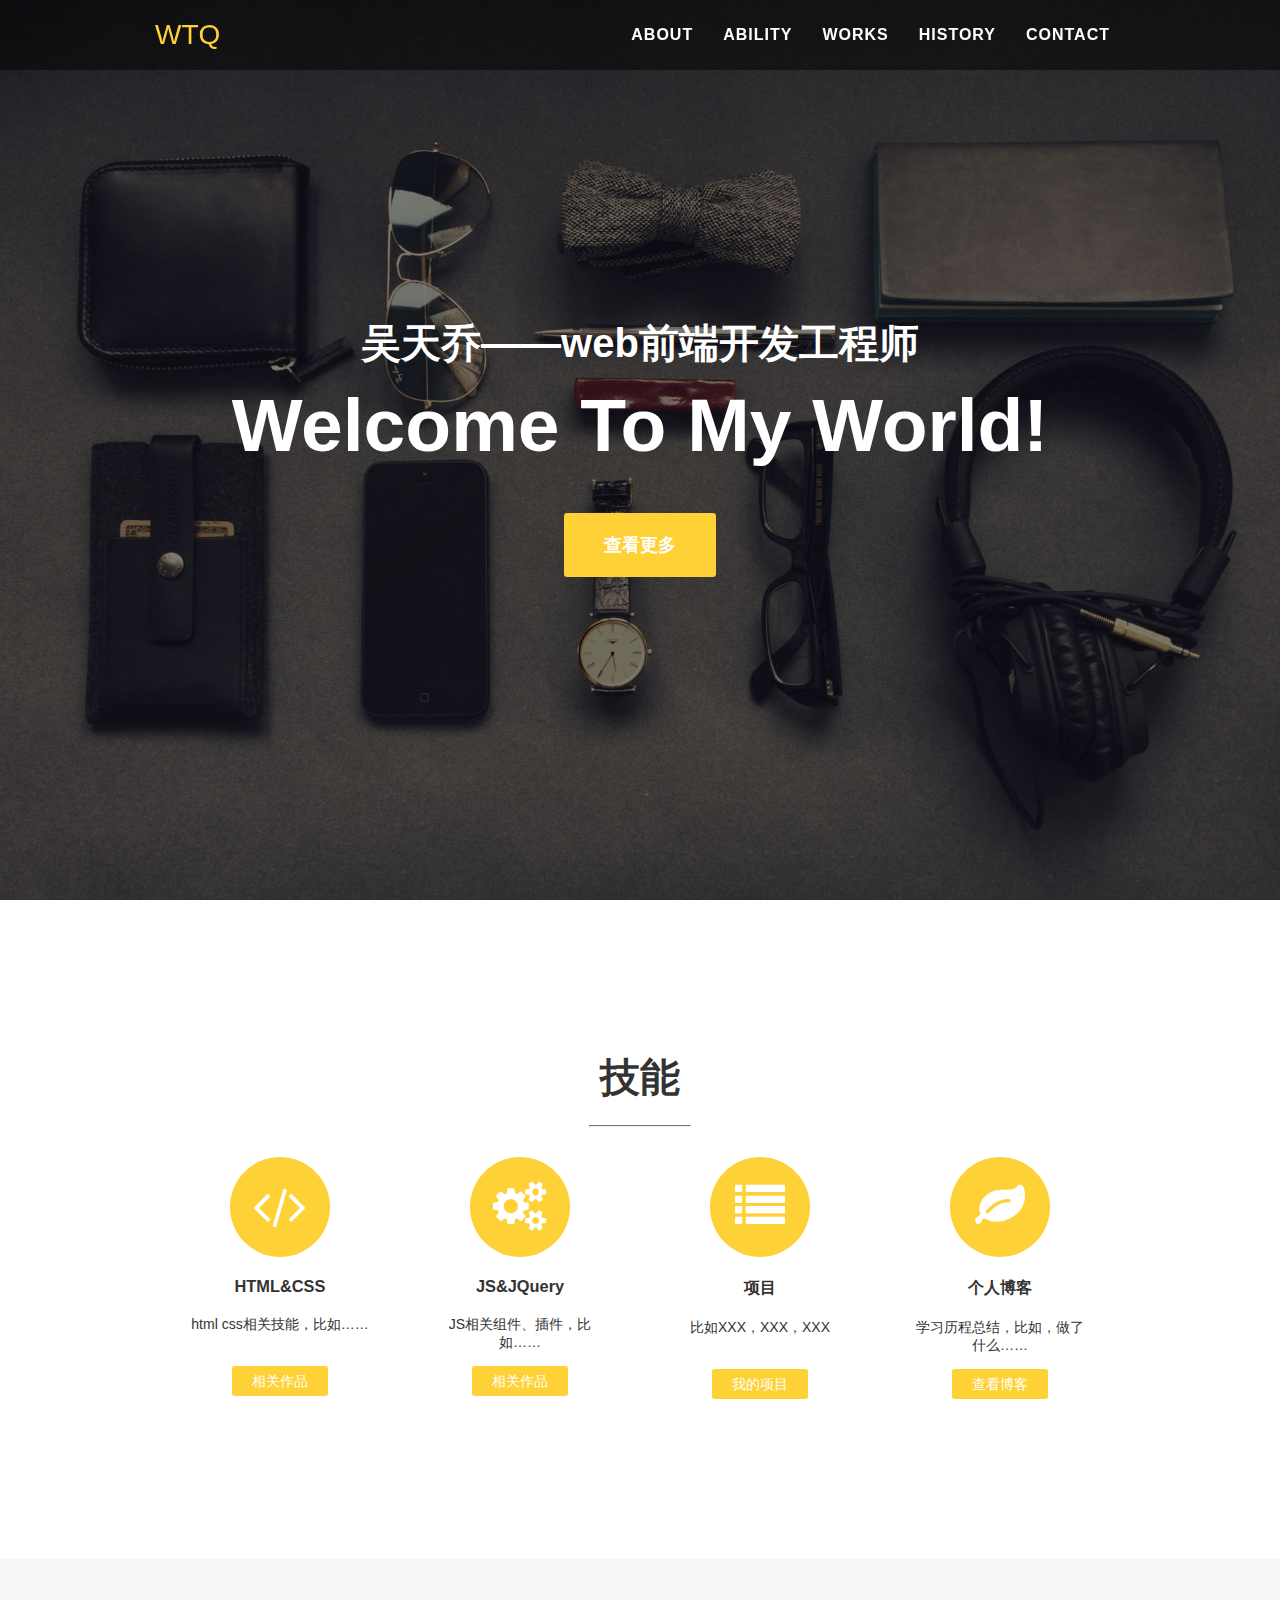
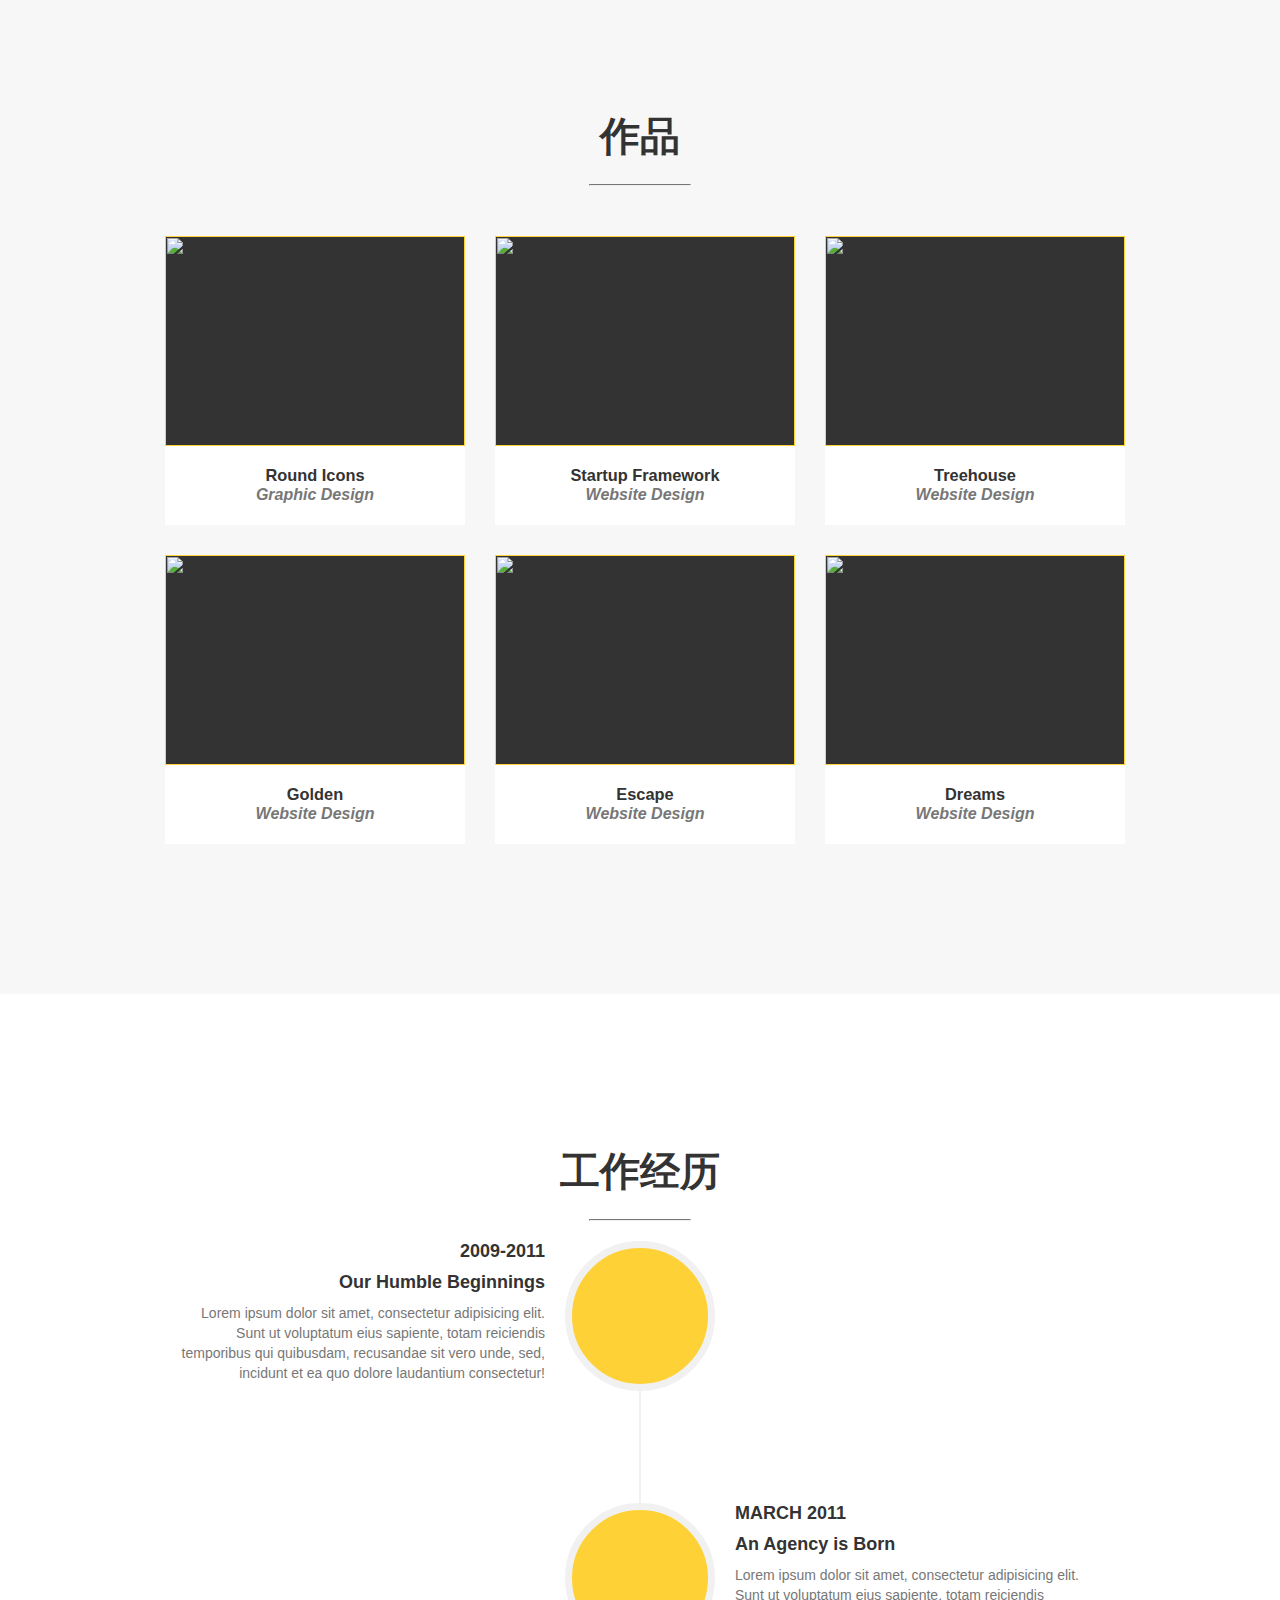
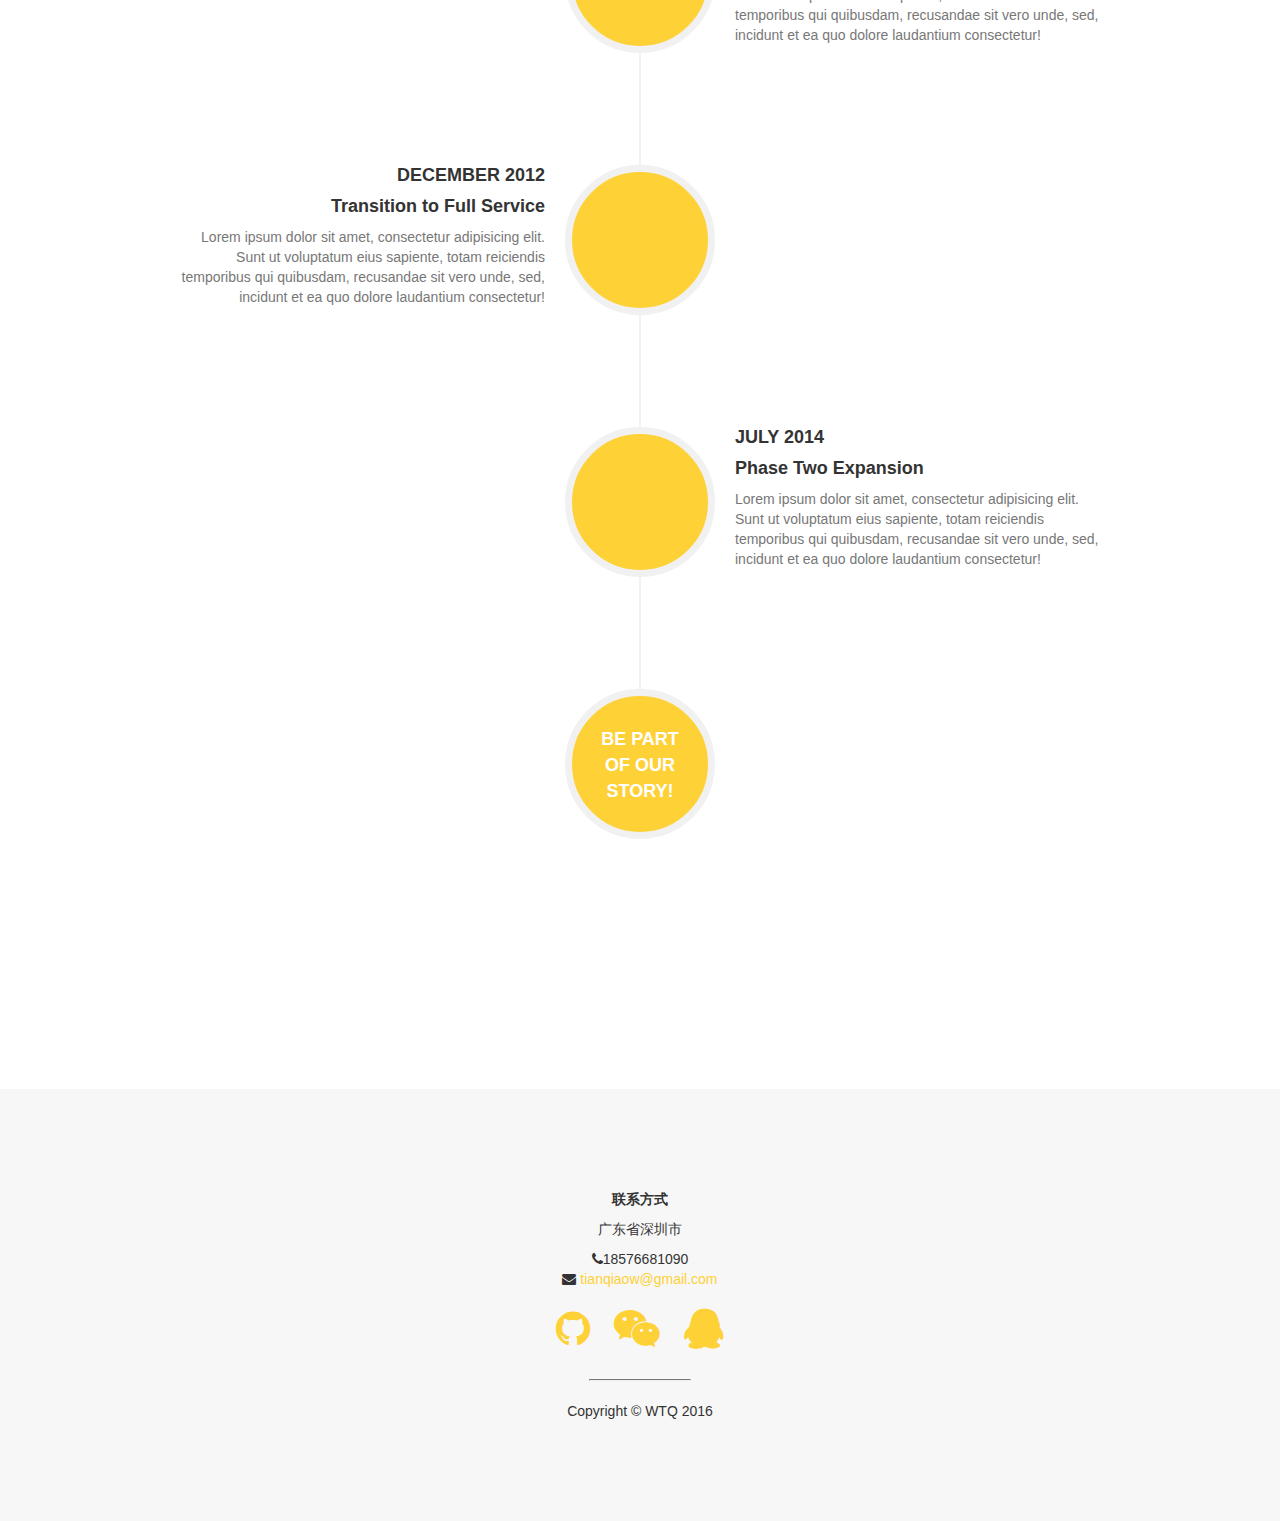
==== resume.html @ 68e5bd8f "add resume" ====
<!DOCTYPE html>
<html>
<head>
<meta charset="utf-8">
<meta http-equiv="X-UA-Compatible" content="IE=edge,chrome=1">
<title>resume</title>
<link rel="stylesheet" href="css/main.css">
<link rel="stylesheet" href="css/font-awesome-4.6.3/css/font-awesome.min.css">
</head>
<body>
		<div id="header">
			<div class="header-top">
				<div class="layout clearfix">
					<a class="header-logo" href="#">WTQ</a>
					<ul class="header-nav">
						<li>
							<a href="">ABOUT</a>
						</li>
						<li>
							<a href="">ABILITY</a>
						</li>
						<li>
							<a href="">WORKS</a>
						</li>
						<li>
							<a href="">HISTORY</a>
						</li>
						<li>
							<a href="">CONTACT</a>
						</li>
					</ul>
				</div>
			</div>
			<div class="header-main table">
				<div class="layout vertical-center">
					<h1 class="header-lead-in">吴天乔——web前端开发工程师</h1>
					<h2 class="header-heading">Welcome To My World!</h2>
					<a class="btn btn-xl" href="#">查看更多</a>
				</div>
			</div>
		</div>
		<div id="content">
			<!-- 技能 -->
			<div class="ability">
				<div class="layout ">
					<h2 class="content-heading">技能</h2>
					<hr>
					<ul class="ability-wrap clearfix">
						<li class="ability-item">
							<a class="icon" href="#">
								<span class="fa fa-code"></span>
							</a>
							<h3 class="title">HTML&CSS</h3>
							<p class="ability-desp">html css相关技能，比如……</p>
							<a class="btn btn-l" href="">相关作品</a>
						</li>
						<li class="ability-item">
							<a class="icon" href="#">
								<span class="fa fa-cogs"></span>
							</a>
							<h3 class="title">JS&JQuery</h3>
							<p class="ability-desp">JS相关组件、插件，比如……</p>
							<a class="btn btn-l" href="">相关作品</a>
						</li>
						<li class="ability-item">
							<a class="icon" href="#">
								<span class="fa fa-list"></span>
							</a>
							<h3 class="title">项目</h3>
							<p class="ability-desp">比如XXX，XXX，XXX</p>
							<a class="btn btn-l" href="">我的项目</a>
						</li>
						<li class="ability-item">
							<a class="icon" href="#">
								<span class="fa fa-leaf"></span>
							</a>
							<h3 class="title">个人博客</h3>
							<p class="ability-desp">学习历程总结，比如，做了什么……</p>
							<a class="btn btn-l" href="">查看博客</a>
						</li>

					</ul>
				</div>
			</div>
			<!-- 作品 -->
			<div class="works">
				<div class="layout">
					<h2 class="content-heading">作品</h2>
					<hr>
					<ul class="works-wrap clearfix">
						<li>
							<a class="works-link" href="">
								<div class="works-hover">
									<span class="fa fa-plus"></span>
								</div>
								<img src="images/roundicons.png" alt="">
							</a>
							<div class="works-caption">
								<h3>Round Icons</h3>
								<h3 class="text-muted">Graphic Design</h3>
							</div>
						</li>
						<li>
							<a class="works-link" href="">
								<div class="works-hover">
									<span class="fa fa-plus"></span>
								</div>
								<img src="images/startup-framework.png" alt="">
							</a>
							<div class="works-caption">
								<h3>Startup Framework</h3>
								<h3 class="text-muted" >Website Design</h3 >
							</div>
						</li>
						<li>
							<a class="works-link" href="">
								<div class="works-hover">
									<span class="fa fa-plus"></span>
								</div>
								<img src="images/treehouse.png" alt="">
							</a>
							<div class="works-caption">
								<h3>Treehouse</h3>
								<h3 class="text-muted">Website Design</h3>
							</div>
						</li>
						<li>
							<a class="works-link" href="">
								<div class="works-hover">
									<span class="fa fa-plus"></span>
								</div>
								<img src="images/golden.png" alt="">
							</a>
							<div class="works-caption">
								<h3>Golden</h3>
								<h3 class="text-muted">Website Design</h3>
							</div>
						</li>
						<li>
							<a class="works-link" href="">
								<div class="works-hover">
									<span class="fa fa-plus"></span>
								</div>
								<img src="images/escape.png" alt="">
							</a>
							<div class="works-caption">
								<h3>Escape</h3>
								<h3 class="text-muted">Website Design</h3>
							</div>
						</li>
						<li>
							<a class="works-link" href="">
								<div class="works-hover">
									<span class="fa fa-plus"></span>
								</div>
								<img src="images/dreams.png" alt="">
							</a>
							<div class="works-caption">
								<h3>Dreams</h3>
								<h3 class="text-muted">Website Design</h3>
							</div>
						</li>
					</ul>
				</div>
			</div>
			<!-- 工作经历 -->
			<div class="history">
				<div class="layout">
					<h2 class="content-heading">工作经历</h2>
					<hr>
					<ul class="timeline">
						<li>
							<div class="timeline-image">
								<img src="images/1.jpg" alt="">
							</div>
							<div class="timeline-panel">
								<h3>2009-2011</h3>
								<h3>Our Humble Beginnings</h3>
								<p class="timeline-body">
									Lorem ipsum dolor sit amet, consectetur adipisicing elit. Sunt ut voluptatum eius sapiente, totam reiciendis temporibus qui quibusdam, recusandae sit vero unde, sed, incidunt et ea quo dolore laudantium consectetur!
								</p>
							</div>
						</li>
						<li class="timeline-inverted">
							<div class="timeline-image">
								<img src="images/2.jpg" alt="">
							</div>
							<div class="timeline-panel">
								<h3>MARCH 2011</h3>
								<h3>An Agency is Born</h3>
								<p class="timeline-body">
									Lorem ipsum dolor sit amet, consectetur adipisicing elit. Sunt ut voluptatum eius sapiente, totam reiciendis temporibus qui quibusdam, recusandae sit vero unde, sed, incidunt et ea quo dolore laudantium consectetur!
								</p>
							</div>
						</li>
						<li>
							<div class="timeline-image">
								<img src="images/3.jpg" alt="">
							</div>
							<div class="timeline-panel">
								<h3>DECEMBER 2012</h3>
								<h3>Transition to Full Service</h3>
								<p class="timeline-body">
									Lorem ipsum dolor sit amet, consectetur adipisicing elit. Sunt ut voluptatum eius sapiente, totam reiciendis temporibus qui quibusdam, recusandae sit vero unde, sed, incidunt et ea quo dolore laudantium consectetur!
								</p>
							</div>
						</li>
						<li class="timeline-inverted">
							<div class="timeline-image">
								<img src="images/4.jpg" alt="">
							</div>
							<div class="timeline-panel">
								<h3>JULY 2014</h3>
								<h3>Phase Two Expansion</h3>
								<p class="timeline-body">
									Lorem ipsum dolor sit amet, consectetur adipisicing elit. Sunt ut voluptatum eius sapiente, totam reiciendis temporibus qui quibusdam, recusandae sit vero unde, sed, incidunt et ea quo dolore laudantium consectetur!
								</p>
							</div>
						</li>
						<li>
							<div class="timeline-image">
								<h3>
									BE PART
									<br>
									OF OUR
									<br>
									STORY!
								</h3>
							</div>
						</li>
					</ul>
				</div>
			</div>
		</div>
		<div id="footer">
			<div class="layout">
				<h4>联系方式</h4>
				<p class="address">广东省深圳市</p>
				<ul class="contact-information">
					<li>
						<span class="fa fa-phone"></span>18576681090
					</li>
					<li>
						<span class="fa fa-envelope"></span>
						<a href="">tianqiaow@gmail.com</a>
					</li>
				</ul>
				<ul class="sns">
					<li class="sns-item">
						<a href="">
							<span class="fa fa-github"></span>
						</a>
					</li>
					<li class="sns-item">
						<a href="">
							<span class="fa fa-weixin"></span>
						</a>
					</li>
					<li class="sns-item">
						<a href="">
							<span class="fa fa-qq"></span>
						</a>
					</li>
				</ul>
				<hr>
				<p>Copyright © WTQ 2016</p>
			</div>
		</div>
</body>
</html>
---- css/main.css ----
@charset "UTF-8";
/**
 * @authors WTQ (tianqiaow@gmail.com)
 */
html, body{
	height: 100%;
	font-family: "Roboto Slab","Helvetica Neue",Helvetica,Arial,sans-serif;
	font-size: 14px;
	color: #333;
}

body, div, a, ul, li, h1, h2, h3, h4, p, span, img, form, input, label, textarea{
	margin: 0;
	padding: 0;
}

a{
	text-decoration: none;
}

a, a:hover, a:focus, a:active{
	color:  #fed136;
}

li{
	list-style: none;
}

.layout{
	width: 970px;
	margin: 0 auto;
}

.clearfix:after{
	content: "";
	display: block;
	clear: both;
}

.table{
	display: table;
}

.vertical-center{
	display: table-cell;
	vertical-align: middle;
}

.btn{
	display: inline-block;
	color: #fff;
	text-align: center;
	background:  #fed136;
	border-radius: 3px;
	vertical-align: middle;
}

.btn:hover{
	color: #fff;
	background: #E5B205;
}

.btn-l{
	padding: 0 20px;
	line-height: 30px;
}

.btn-xl{
	padding: 20px 40px;
	font-size: 18px;
	font-weight: bold;
}

.text-muted{
	font-size: 16px;
	line-height: 20px;
	color: #777;
}

h3.text-muted{
	font-style: italic;
}

hr{
	width: 100px;
	margin: 20px auto;
	border-top: 1px solid #777;
}

#header{
	height: 100%;
	color: #fff;
	background: rgba(0,0,0,0.4) url(../images/header-bg.jpg) 0 0 repeat;
	background-size: cover;
}

.header-top{
	position: fixed;
	top: 0;
	left: 0;
	z-index: 1000;
	width: 100%;
	padding: 10px 0;
	background: rgba(0,0,0,0.5);
}

.header-logo{
	float: left;
	font-size: 28px;
	line-height: 50px;
}

.header-nav{
	float: right;
}

.header-nav>li{
	float: left;
}

.header-nav>li>a{
	display: inline-block;
	padding: 0 15px;
	font-size: 16px;
	font-weight: 600;
	line-height: 50px;
	color: #fff;
	letter-spacing: 1px;
}

.header-nav>li>a:hover{
	color: #fed136;
}

.header-main{
	width: 100%;
	height: 100%;
	text-align: center;
}

.header-lead-in{
	margin-bottom: 25px;
	font-size: 40px;
	line-height: 40px;
}

.header-heading{
	margin-bottom: 50px;
	font-size: 75px;
	line-height: 75px;
}

#content .content-heading{
	font-size: 40px;
	margin-bottom: 20px;
}

#content .ability,
#content .works,
#content .history{
	padding: 150px 0;
	text-align: center;
}

.ability-wrap{
	width: 960px;
	margin: auto;
}

.ability-item{
	float: left;
	width: 180px;
	padding: 10px 30px;
}

.ability-wrap .icon{
	display: inline-block;
	width: 100px;
	height: 100px;
	font-size: 50px;
	line-height: 100px;
	color: #fff;
	background-color: #fed136;
	border-radius: 50px;
}

.ability-item>.title{
	margin: 20px 0;
}

.ability-desp{
	height: 40px;
	margin-bottom: 10px;
}

#content .works{
	background: #f7f7f7;
}

#content .works{
	background: #f7f7f7;
}

.works-wrap{
	margin-left: -20px;
}

.works-wrap>li{
	float: left;
	width: 300px;
	margin-top: 30px;
	margin-left: 30px;
}

.works-link{
	position: relative;
	display: block;
	height: 210px;
	background: #333;
}

.works-hover{
	position: absolute;
	top: 0;
	left: 0;
	z-index: 1;
	width: 100%;
	height: 100%;
	font-size: 60px;
	line-height: 210px;
	color: #fff;
	background: rgba(254, 209, 54, 0.9);
	opacity: 0;
	filter: opacity(0);
}

.works-link:hover .works-hover{
	opacity: 1;
	filter: opacity(1);
}

.works-link>img{
	width: 300px;
	height: 210px;
}

.works-caption{
	padding: 20px;
	background: #fff;
}

.works-caption>p{
	font-size: 16px;
	line-height: 20px;
	color: #777;
}

.timeline{
	position: relative;
}

.timeline>li{
	min-height: 150px;
	margin-bottom: 100px;
}

.timeline>li:after{
	content: "";
	display: block;
	clear: both;
}

.timeline:before{
	content: "";
	position: absolute;
	left: 50%;
	display: block;
	width: 2px;
	height: 100%;
	margin-left: -1px;
	background: #f1f1f1;
}

.timeline-image{
	position: absolute;
	left: 50%;
	z-index: 100;
	width: 150px;
	height: 150px;
	margin-left: -75px;
	color: #fff;
	text-align: center;
	border: 7px solid #f1f1f1;
	border-radius: 100px;
	background: #fed136;
	box-sizing: border-box;
}

.timeline-image>img{
	width: 100%;
	border-radius: 50%;
}

.timeline-image>h3{
	margin-top: 30px;
	font-size: 18px;
	line-height: 26px;
}

.timeline-panel{
	float: left;
	width: 370px;
	padding: 0 20px 20px;
	text-align: right;
}

.timeline-inverted .timeline-panel{
	float: right;
	text-align: left;
}

.timeline-panel>h3{
	font-size: 18px;
	margin-bottom: 10px;
}

.timeline-body{
	line-height: 20px;
	color: #777;
}

.team-member{
	margin-left: -20px;
}

.team-member>li{
	float: left;
	width: 300px;
	padding: 0 15px;
}

.team-member-img{
	display: block;
	box-sizing: border-box;
	width: 240px;
	margin: 0 auto;
	border: 7px solid #fff;
	border-radius: 50%;
}

.team-member-name{
	margin-top: 25px;
	font-size: 18px;
}

.team-member .social-buttons{
	margin-top: 10px;
}

#footer{
	padding: 100px 0;
	line-height: 20px;
	text-align: center;
	background: #f7f7f7;
}

#footer .address{
	margin-top: 10px;
}

#footer .contact-information{
	margin: 10px 0;
}

.sns-item{
	display: inline-block;
	margin: 10px;
	font-size: 40px;
}
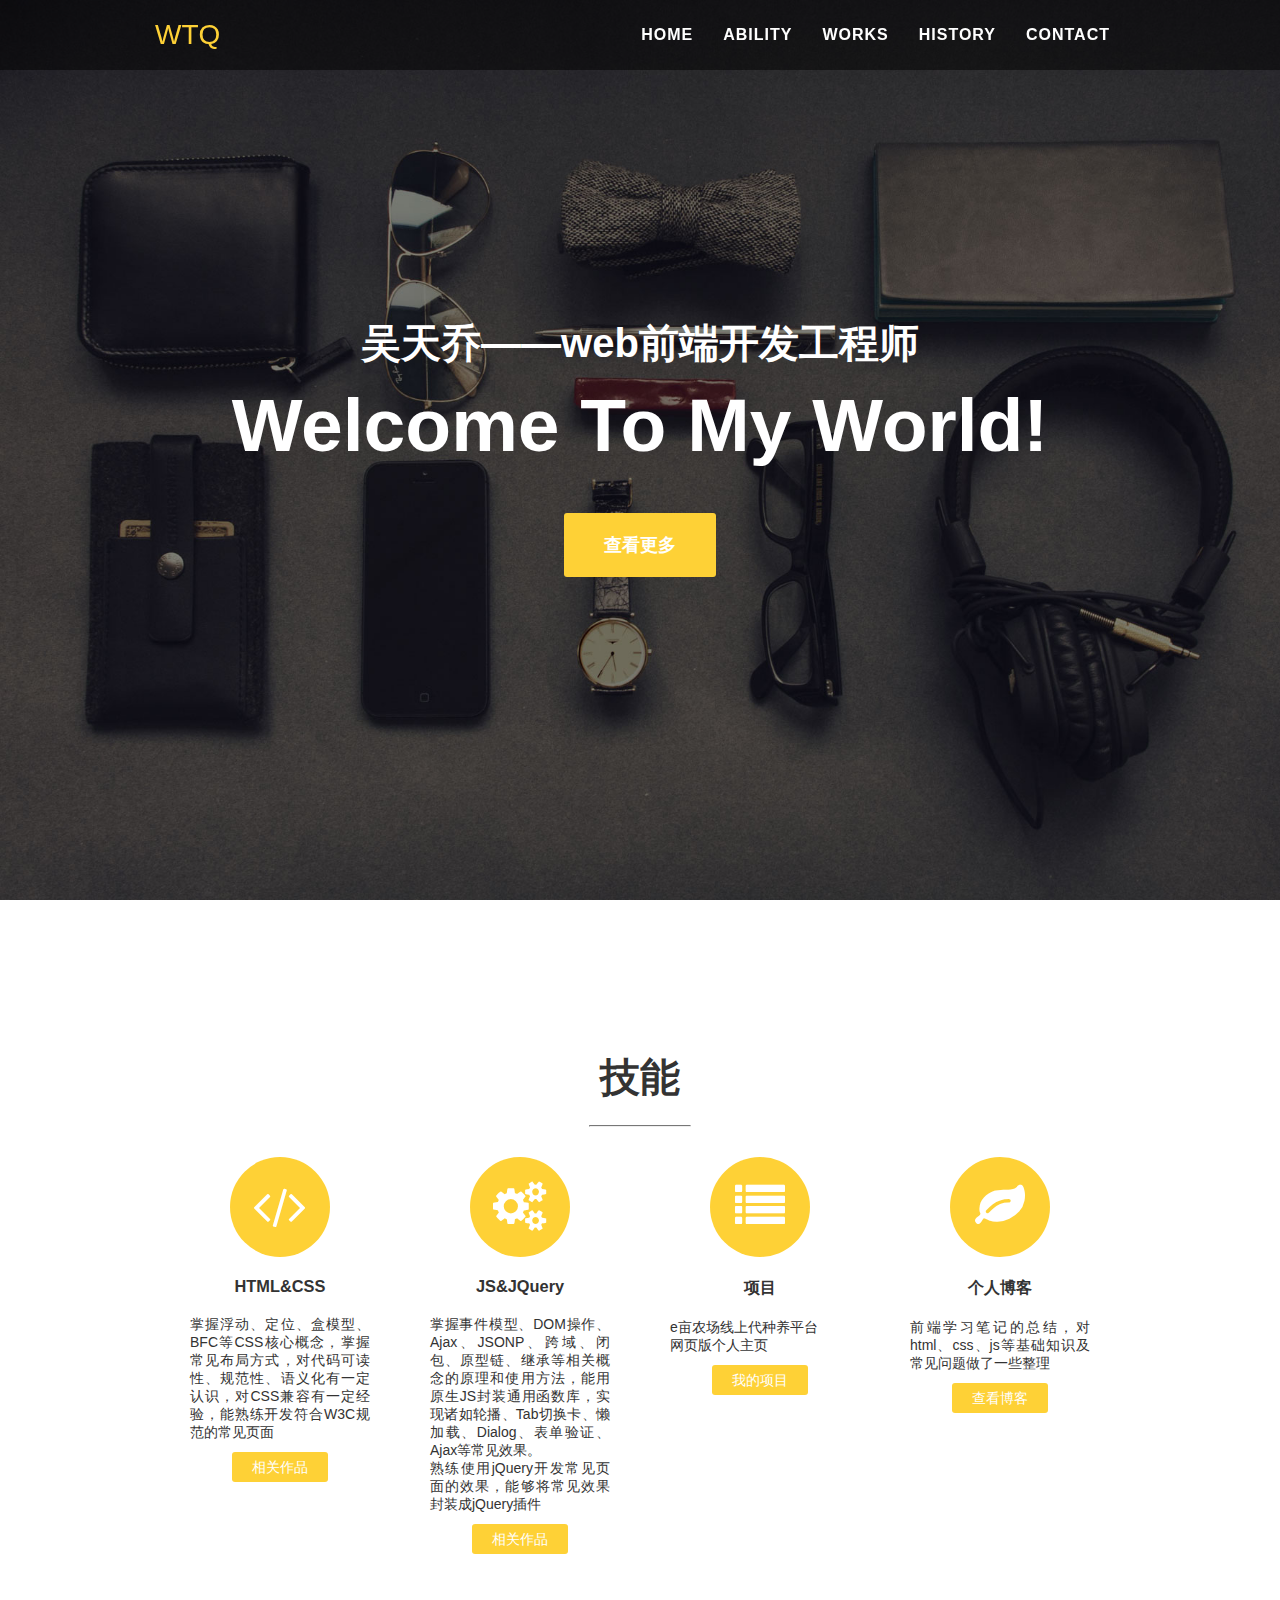
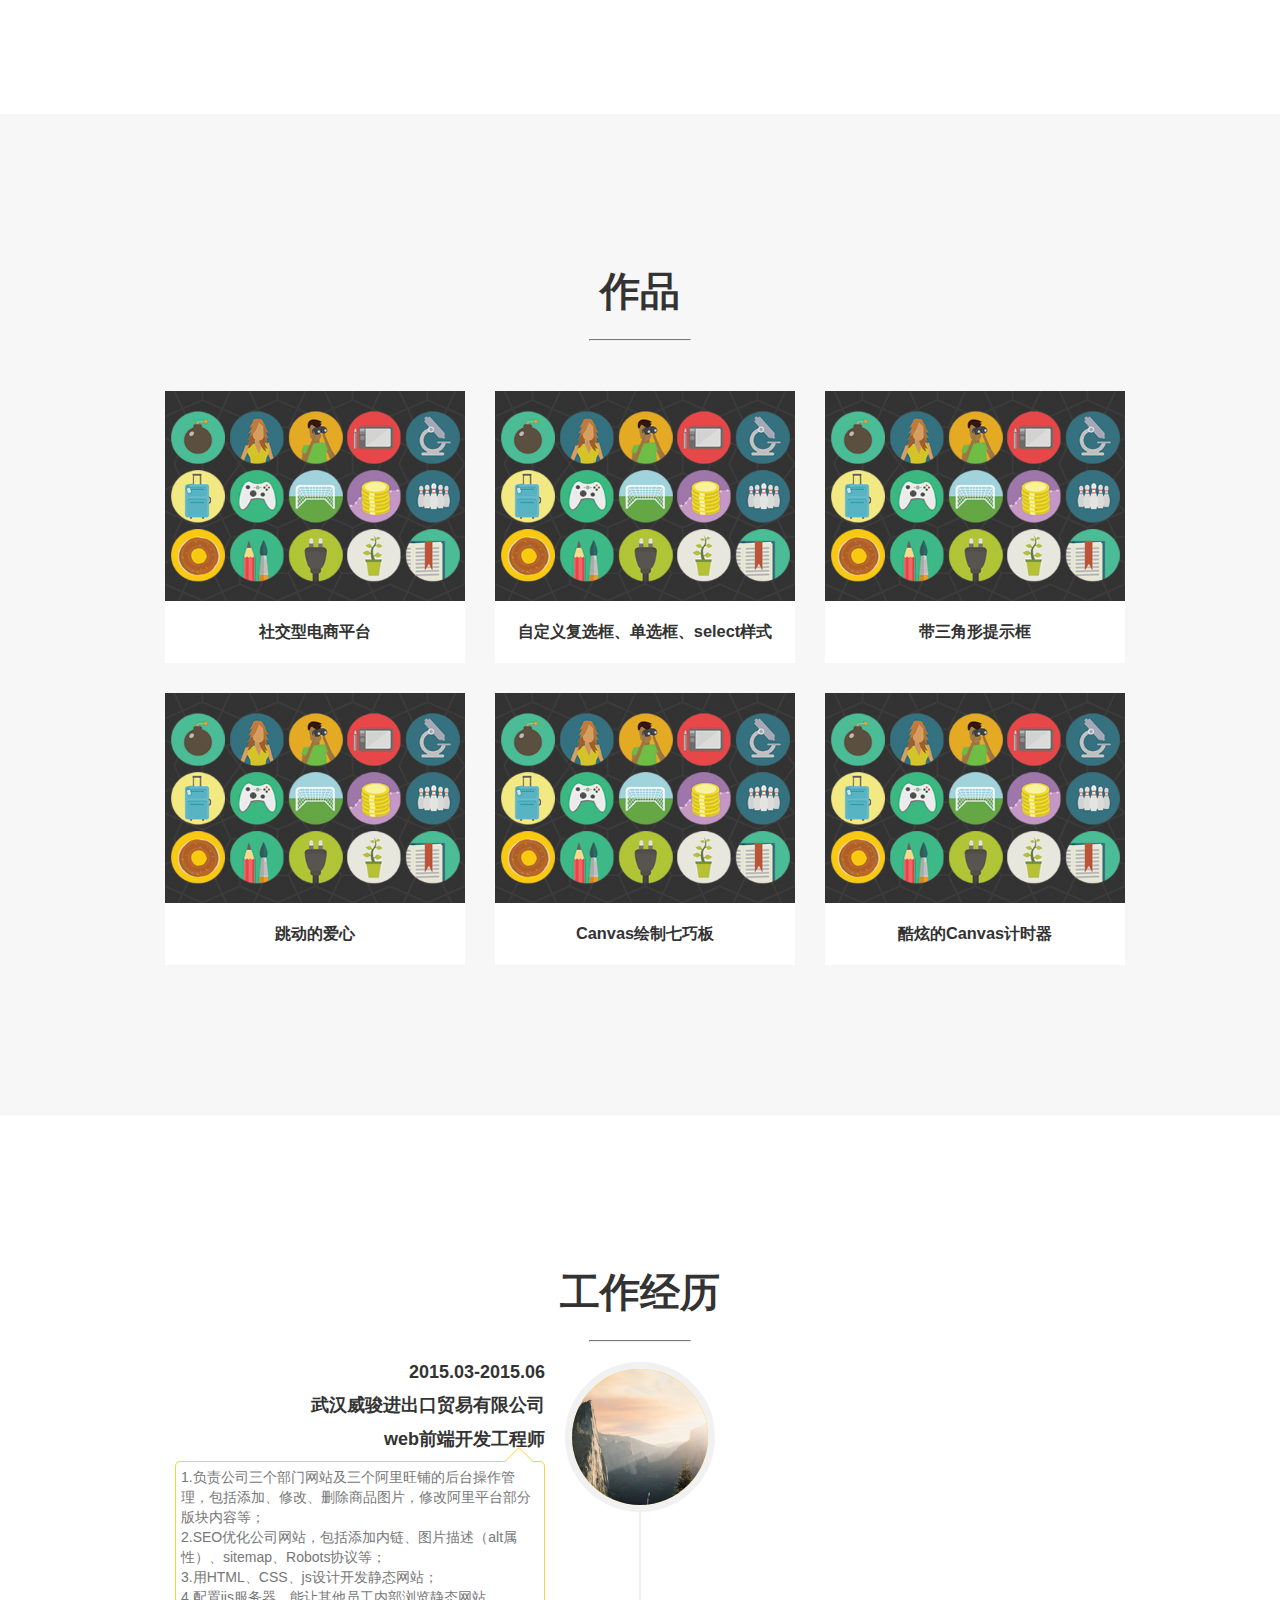
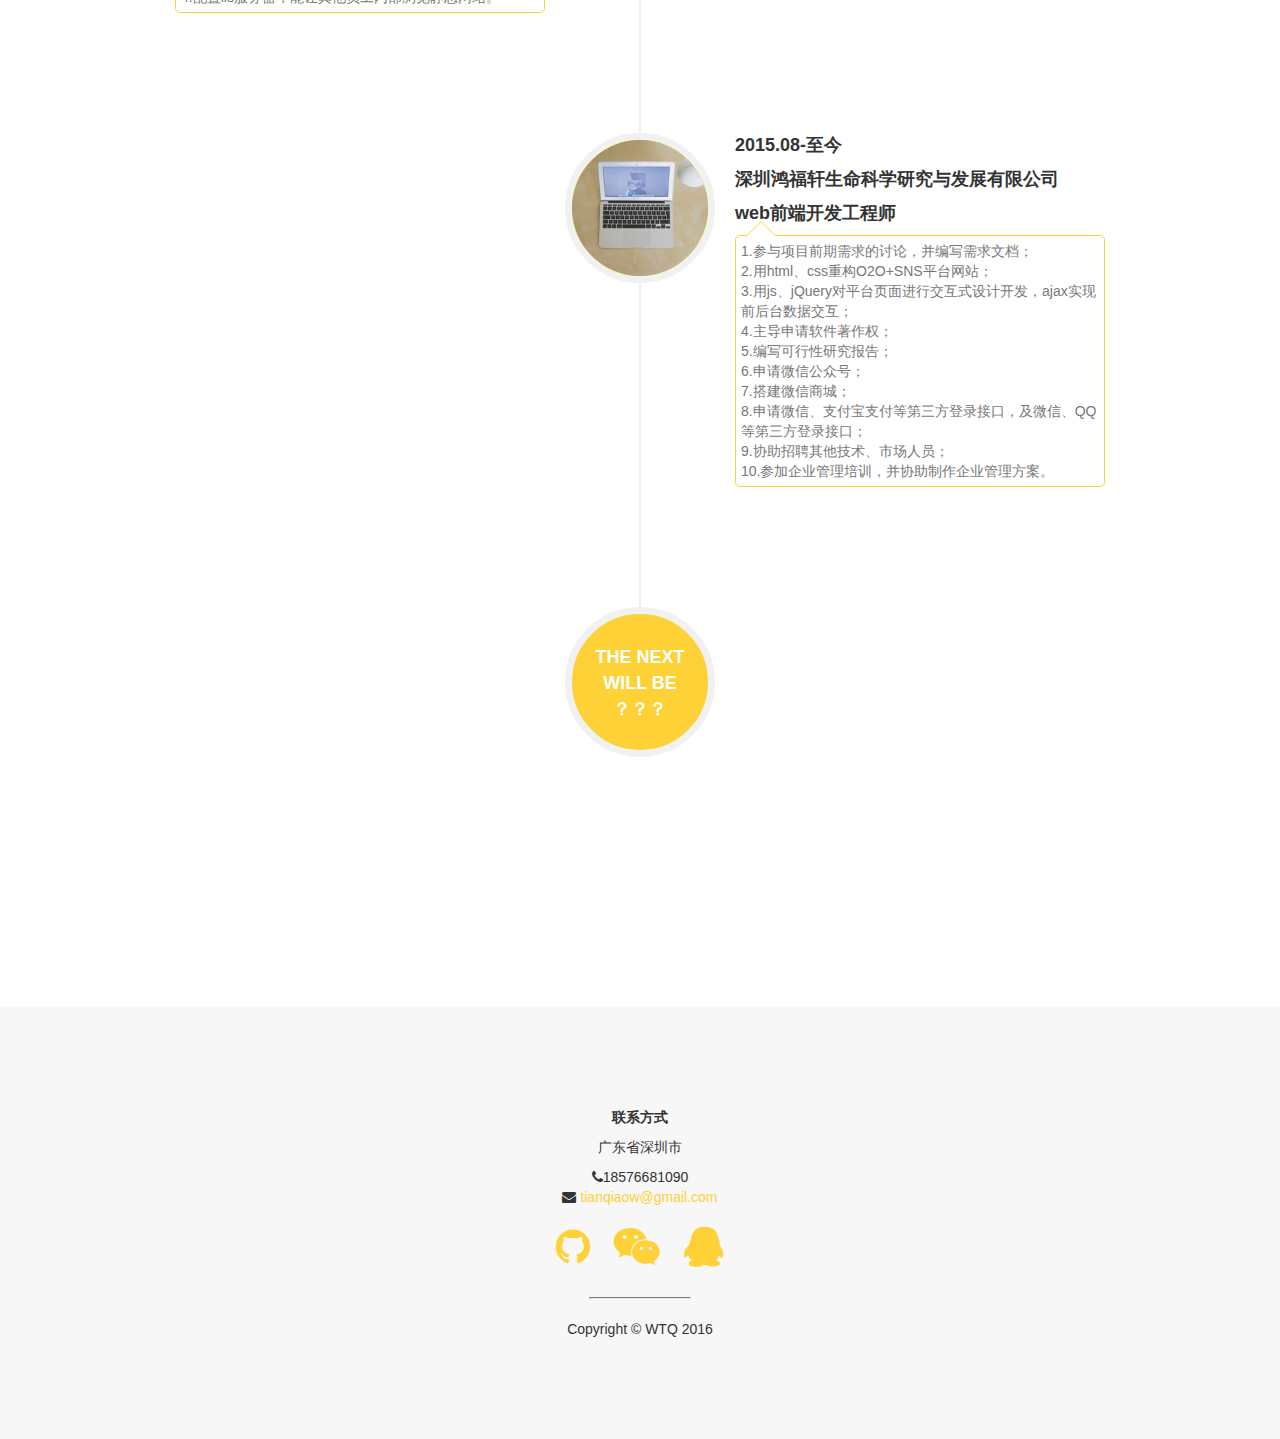
==== commit 5b8ce574: "update resume" ====
--- a/resume.html
+++ b/resume.html
@@ -3,7 +3,7 @@
 <head>
 <meta charset="utf-8">
 <meta http-equiv="X-UA-Compatible" content="IE=edge,chrome=1">
-<title>resume</title>
+<title>吴天乔的个人主页</title>
 <link rel="stylesheet" href="css/main.css">
 <link rel="stylesheet" href="css/font-awesome-4.6.3/css/font-awesome.min.css">
 </head>
@@ -14,19 +14,19 @@
 					<a class="header-logo" href="#">WTQ</a>
 					<ul class="header-nav">
 						<li>
-							<a href="">ABOUT</a>
-						</li>
-						<li>
-							<a href="">ABILITY</a>
-						</li>
-						<li>
-							<a href="">WORKS</a>
-						</li>
-						<li>
-							<a href="">HISTORY</a>
-						</li>
-						<li>
-							<a href="">CONTACT</a>
+							<a href="#">HOME</a>
+						</li>
+						<li>
+							<a href="#ability">ABILITY</a>
+						</li>
+						<li>
+							<a href="#works">WORKS</a>
+						</li>
+						<li>
+							<a href="#history">HISTORY</a>
+						</li>
+						<li>
+							<a href="#footer">CONTACT</a>
 						</li>
 					</ul>
 				</div>
@@ -35,136 +35,133 @@
 				<div class="layout vertical-center">
 					<h1 class="header-lead-in">吴天乔——web前端开发工程师</h1>
 					<h2 class="header-heading">Welcome To My World!</h2>
-					<a class="btn btn-xl" href="#">查看更多</a>
+					<a class="btn btn-xl" href="#content">查看更多</a>
 				</div>
 			</div>
 		</div>
 		<div id="content">
 			<!-- 技能 -->
-			<div class="ability">
+			<div id="ability" class="ability">
 				<div class="layout ">
 					<h2 class="content-heading">技能</h2>
 					<hr>
 					<ul class="ability-wrap clearfix">
 						<li class="ability-item">
-							<a class="icon" href="#">
+							<a class="icon" href="#works">
 								<span class="fa fa-code"></span>
 							</a>
 							<h3 class="title">HTML&CSS</h3>
-							<p class="ability-desp">html css相关技能，比如……</p>
-							<a class="btn btn-l" href="">相关作品</a>
-						</li>
-						<li class="ability-item">
-							<a class="icon" href="#">
+							<p class="ability-desp">掌握浮动、定位、盒模型、BFC等CSS核心概念，掌握常见布局方式，对代码可读性、规范性、语义化有一定认识，对CSS兼容有一定经验，能熟练开发符合W3C规范的常见页面</p>
+							<a class="btn btn-l" href="#works">相关作品</a>
+						</li>
+						<li class="ability-item">
+							<a class="icon" href="#works">
 								<span class="fa fa-cogs"></span>
 							</a>
 							<h3 class="title">JS&JQuery</h3>
-							<p class="ability-desp">JS相关组件、插件，比如……</p>
-							<a class="btn btn-l" href="">相关作品</a>
-						</li>
-						<li class="ability-item">
-							<a class="icon" href="#">
+							<p class="ability-desp">掌握事件模型、DOM操作、Ajax、JSONP、跨域、闭包、原型链、继承等相关概念的原理和使用方法，能用原生JS封装通用函数库，实现诸如轮播、Tab切换卡、懒加载、Dialog、表单验证、Ajax等常见效果。<br>熟练使用jQuery开发常见页面的效果，能够将常见效果封装成jQuery插件</p>
+							<a class="btn btn-l" href="#works">相关作品</a>
+						</li>
+						<li class="ability-item">
+							<a class="icon" href="#works">
 								<span class="fa fa-list"></span>
 							</a>
 							<h3 class="title">项目</h3>
-							<p class="ability-desp">比如XXX，XXX，XXX</p>
-							<a class="btn btn-l" href="">我的项目</a>
+							<p class="ability-desp">
+							e亩农场线上代种养平台<br>
+							网页版个人主页
+							</p>
+							<a class="btn btn-l" href="http://www.emunongchang.com/" target="_blank">我的项目</a>
 						</li>
 						<li class="ability-item">
 							<a class="icon" href="#">
 								<span class="fa fa-leaf"></span>
 							</a>
 							<h3 class="title">个人博客</h3>
-							<p class="ability-desp">学习历程总结，比如，做了什么……</p>
-							<a class="btn btn-l" href="">查看博客</a>
+							<p class="ability-desp">前端学习笔记的总结，对html、css、js等基础知识及常见问题做了一些整理</p>
+							<a class="btn btn-l" href="http://www.jianshu.com/users/4f4aed20c7bd/latest_articles" target="_blank">查看博客</a>
 						</li>
 
 					</ul>
 				</div>
 			</div>
 			<!-- 作品 -->
-			<div class="works">
+			<div id="works" class="works">
 				<div class="layout">
 					<h2 class="content-heading">作品</h2>
 					<hr>
 					<ul class="works-wrap clearfix">
 						<li>
-							<a class="works-link" href="">
-								<div class="works-hover">
-									<span class="fa fa-plus"></span>
-								</div>
-								<img src="images/roundicons.png" alt="">
-							</a>
-							<div class="works-caption">
-								<h3>Round Icons</h3>
-								<h3 class="text-muted">Graphic Design</h3>
-							</div>
-						</li>
-						<li>
-							<a class="works-link" href="">
-								<div class="works-hover">
-									<span class="fa fa-plus"></span>
-								</div>
-								<img src="images/startup-framework.png" alt="">
-							</a>
-							<div class="works-caption">
-								<h3>Startup Framework</h3>
-								<h3 class="text-muted" >Website Design</h3 >
-							</div>
-						</li>
-						<li>
-							<a class="works-link" href="">
-								<div class="works-hover">
-									<span class="fa fa-plus"></span>
-								</div>
-								<img src="images/treehouse.png" alt="">
-							</a>
-							<div class="works-caption">
-								<h3>Treehouse</h3>
-								<h3 class="text-muted">Website Design</h3>
-							</div>
-						</li>
-						<li>
-							<a class="works-link" href="">
-								<div class="works-hover">
-									<span class="fa fa-plus"></span>
-								</div>
-								<img src="images/golden.png" alt="">
-							</a>
-							<div class="works-caption">
-								<h3>Golden</h3>
-								<h3 class="text-muted">Website Design</h3>
-							</div>
-						</li>
-						<li>
-							<a class="works-link" href="">
-								<div class="works-hover">
-									<span class="fa fa-plus"></span>
-								</div>
-								<img src="images/escape.png" alt="">
-							</a>
-							<div class="works-caption">
-								<h3>Escape</h3>
-								<h3 class="text-muted">Website Design</h3>
-							</div>
-						</li>
-						<li>
-							<a class="works-link" href="">
-								<div class="works-hover">
-									<span class="fa fa-plus"></span>
-								</div>
-								<img src="images/dreams.png" alt="">
-							</a>
-							<div class="works-caption">
-								<h3>Dreams</h3>
-								<h3 class="text-muted">Website Design</h3>
+							<a class="works-link" href="http://www.emunongchang.com/" target="_blank">
+								<div class="works-hover">
+									<span class="fa fa-plus"></span>
+								</div>
+								<img src="images/roundicons.png" alt="">
+							</a>
+							<div class="works-caption">
+								<h3>社交型电商平台</h3>
+							</div>
+						</li>
+						<li>
+							<a class="works-link" href="works/csseffect/form/form.html" target="_blank">
+								<div class="works-hover">
+									<span class="fa fa-plus"></span>
+								</div>
+								<img src="images/roundicons.png" alt="">
+							</a>
+							<div class="works-caption">
+								<h3>自定义复选框、单选框、select样式</h3>
+							</div>
+						</li>
+						<li>
+							<a class="works-link" href="works/csseffect/tooltip.html">
+								<div class="works-hover">
+									<span class="fa fa-plus"></span>
+								</div>
+								<img src="images/roundicons.png" alt="">
+							</a>
+							<div class="works-caption">
+								<h3>带三角形提示框</h3>
+							</div>
+						</li>
+						<li>
+							<a class="works-link" href="works/csseffect/heart.html">
+								<div class="works-hover">
+									<span class="fa fa-plus"></span>
+								</div>
+								<img src="images/roundicons.png" alt="">
+							</a>
+							<div class="works-caption">
+								<h3>跳动的爱心</h3>
+							</div>
+						</li>
+						<li>
+							<a class="works-link" href="works/canvas/tangram.html">
+								<div class="works-hover">
+									<span class="fa fa-plus"></span>
+								</div>
+								<img src="images/roundicons.png" alt="">
+							</a>
+							<div class="works-caption">
+								<h3>Canvas绘制七巧板</h3>
+							</div>
+						</li>
+						<li>
+							<a class="works-link" href="works/canvas/clock/index.html">
+								<div class="works-hover">
+									<span class="fa fa-plus"></span>
+								</div>
+								<img src="images/roundicons.png" alt="">
+							</a>
+							<div class="works-caption">
+								<h3>酷炫的Canvas计时器</h3>
 							</div>
 						</li>
 					</ul>
 				</div>
 			</div>
 			<!-- 工作经历 -->
-			<div class="history">
+			<div id="history" class="history">
 				<div class="layout">
 					<h2 class="content-heading">工作经历</h2>
 					<hr>
@@ -174,10 +171,14 @@
 								<img src="images/1.jpg" alt="">
 							</div>
 							<div class="timeline-panel">
-								<h3>2009-2011</h3>
-								<h3>Our Humble Beginnings</h3>
+								<h3>2015.03-2015.06</h3>
+								<h3>武汉威骏进出口贸易有限公司</h3>
+								<h3>web前端开发工程师</h3>
 								<p class="timeline-body">
-									Lorem ipsum dolor sit amet, consectetur adipisicing elit. Sunt ut voluptatum eius sapiente, totam reiciendis temporibus qui quibusdam, recusandae sit vero unde, sed, incidunt et ea quo dolore laudantium consectetur!
+									1.负责公司三个部门网站及三个阿里旺铺的后台操作管理，包括添加、修改、删除商品图片，修改阿里平台部分版块内容等；<br>
+									2.SEO优化公司网站，包括添加内链、图片描述（alt属性）、sitemap、Robots协议等；<br>
+									3.用HTML、CSS、js设计开发静态网站；<br>
+									4.配置iis服务器，能让其他员工内部浏览静态网站。
 								</p>
 							</div>
 						</li>
@@ -186,45 +187,31 @@
 								<img src="images/2.jpg" alt="">
 							</div>
 							<div class="timeline-panel">
-								<h3>MARCH 2011</h3>
-								<h3>An Agency is Born</h3>
+								<h3>2015.08-至今</h3>
+								<h3>深圳鸿福轩生命科学研究与发展有限公司</h3>
+								<h3>web前端开发工程师</h3>
 								<p class="timeline-body">
-									Lorem ipsum dolor sit amet, consectetur adipisicing elit. Sunt ut voluptatum eius sapiente, totam reiciendis temporibus qui quibusdam, recusandae sit vero unde, sed, incidunt et ea quo dolore laudantium consectetur!
-								</p>
-							</div>
-						</li>
-						<li>
-							<div class="timeline-image">
-								<img src="images/3.jpg" alt="">
-							</div>
-							<div class="timeline-panel">
-								<h3>DECEMBER 2012</h3>
-								<h3>Transition to Full Service</h3>
-								<p class="timeline-body">
-									Lorem ipsum dolor sit amet, consectetur adipisicing elit. Sunt ut voluptatum eius sapiente, totam reiciendis temporibus qui quibusdam, recusandae sit vero unde, sed, incidunt et ea quo dolore laudantium consectetur!
-								</p>
-							</div>
-						</li>
-						<li class="timeline-inverted">
-							<div class="timeline-image">
-								<img src="images/4.jpg" alt="">
-							</div>
-							<div class="timeline-panel">
-								<h3>JULY 2014</h3>
-								<h3>Phase Two Expansion</h3>
-								<p class="timeline-body">
-									Lorem ipsum dolor sit amet, consectetur adipisicing elit. Sunt ut voluptatum eius sapiente, totam reiciendis temporibus qui quibusdam, recusandae sit vero unde, sed, incidunt et ea quo dolore laudantium consectetur!
+									1.参与项目前期需求的讨论，并编写需求文档；<br>
+									2.用html、css重构O2O+SNS平台网站；<br>
+									3.用js、jQuery对平台页面进行交互式设计开发，ajax实现前后台数据交互；<br>
+									4.主导申请软件著作权；<br>
+									5.编写可行性研究报告；<br>
+									6.申请微信公众号；<br>
+									7.搭建微信商城；<br>
+									8.申请微信、支付宝支付等第三方登录接口，及微信、QQ等第三方登录接口；<br>
+									9.协助招聘其他技术、市场人员；<br>
+									10.参加企业管理培训，并协助制作企业管理方案。
 								</p>
 							</div>
 						</li>
 						<li>
 							<div class="timeline-image">
 								<h3>
-									BE PART
+									THE NEXT
 									<br>
-									OF OUR
+									WILL BE
 									<br>
-									STORY!
+									？？？
 								</h3>
 							</div>
 						</li>
@@ -242,24 +229,32 @@
 					</li>
 					<li>
 						<span class="fa fa-envelope"></span>
-						<a href="">tianqiaow@gmail.com</a>
+						<a href="mailto:tianqiaow@gmail.com">tianqiaow@gmail.com</a>
 					</li>
 				</ul>
 				<ul class="sns">
 					<li class="sns-item">
-						<a href="">
+						<a href="https://github.com/wutianqiao" target="_blank">
 							<span class="fa fa-github"></span>
 						</a>
 					</li>
 					<li class="sns-item">
-						<a href="">
+						<a>
 							<span class="fa fa-weixin"></span>
 						</a>
+						<div class="qrcode-wrap">
+							<img src="images/QRcode-weixin.png" alt="">
+							<p>扫一扫加微信</p>
+						</div>
 					</li>
 					<li class="sns-item">
-						<a href="">
+						<a>
 							<span class="fa fa-qq"></span>
 						</a>
+						<div class="qrcode-wrap">
+							<img src="images/QRcode-QQ.jpg" alt="">
+							<p>扫一扫加QQ</p>
+						</div>
 					</li>
 				</ul>
 				<hr>
--- a/css/main.css
+++ b/css/main.css
@@ -189,8 +189,8 @@
 }
 
 .ability-desp{
-	height: 40px;
 	margin-bottom: 10px;
+	text-align: justify;
 }
 
 #content .works{
@@ -325,8 +325,42 @@
 }
 
 .timeline-body{
+	position: relative;
+	padding: 5px;
 	line-height: 20px;
 	color: #777;
+	text-align: left;
+	border: 1px solid #fed136;
+	border-radius: 5px;
+}
+
+.timeline-body:before{
+	content: "";
+	position: absolute;
+	top: -30px;
+	right: 10px;
+	width: 0;
+	border-top: 15px solid transparent;
+	border-right: 15px solid transparent;
+	border-bottom: 15px solid #fed136;
+	border-left: 15px solid transparent;
+}
+
+.timeline-body:after{
+	content: "";
+	position: absolute;
+	top: -29px;
+	right: 10px;
+	width: 0;
+	border-top: 15px solid transparent;
+	border-right: 15px solid transparent;
+	border-bottom: 15px solid #fff;
+	border-left: 15px solid transparent;
+}
+
+.timeline-inverted .timeline-body:before,
+.timeline-inverted .timeline-body:after{
+	left: 10px;
 }
 
 .team-member{
@@ -373,7 +407,56 @@
 }
 
 .sns-item{
+	position: relative;
 	display: inline-block;
 	margin: 10px;
 	font-size: 40px;
-}
+	cursor: pointer;
+}
+
+.sns-item:hover>.qrcode-wrap{
+	display: block;
+}
+
+.qrcode-wrap{
+	display: none;
+	position: absolute;
+	top: -100px;
+	right: -150px;
+	z-index: 100;
+	padding: 5px;
+	font-size: 14px;
+	line-height: 20px;
+	background-color: #fff;
+	border: 1px solid #fed136;
+	border-radius: 3px;
+} 
+
+.qrcode-wrap:before{
+	content: "";
+	position: absolute;
+	bottom: 10px;
+	left: -30px;
+	width: 0;
+	border-top: 15px solid transparent;
+	border-right: 15px solid #fed136;
+	border-bottom: 15px solid transparent;
+	border-left: 15px solid transparent;
+}
+
+.qrcode-wrap:after{
+	content: "";
+	position: absolute;
+	bottom: 10px;
+	left: -29px;
+	width: 0;
+	border-top: 15px solid transparent;
+	border-right: 15px solid #fff;
+	border-bottom: 15px solid transparent;
+	border-left: 15px solid transparent;
+}
+
+.qrcode-wrap img{
+	width: 120px;
+	height: 120px;
+}
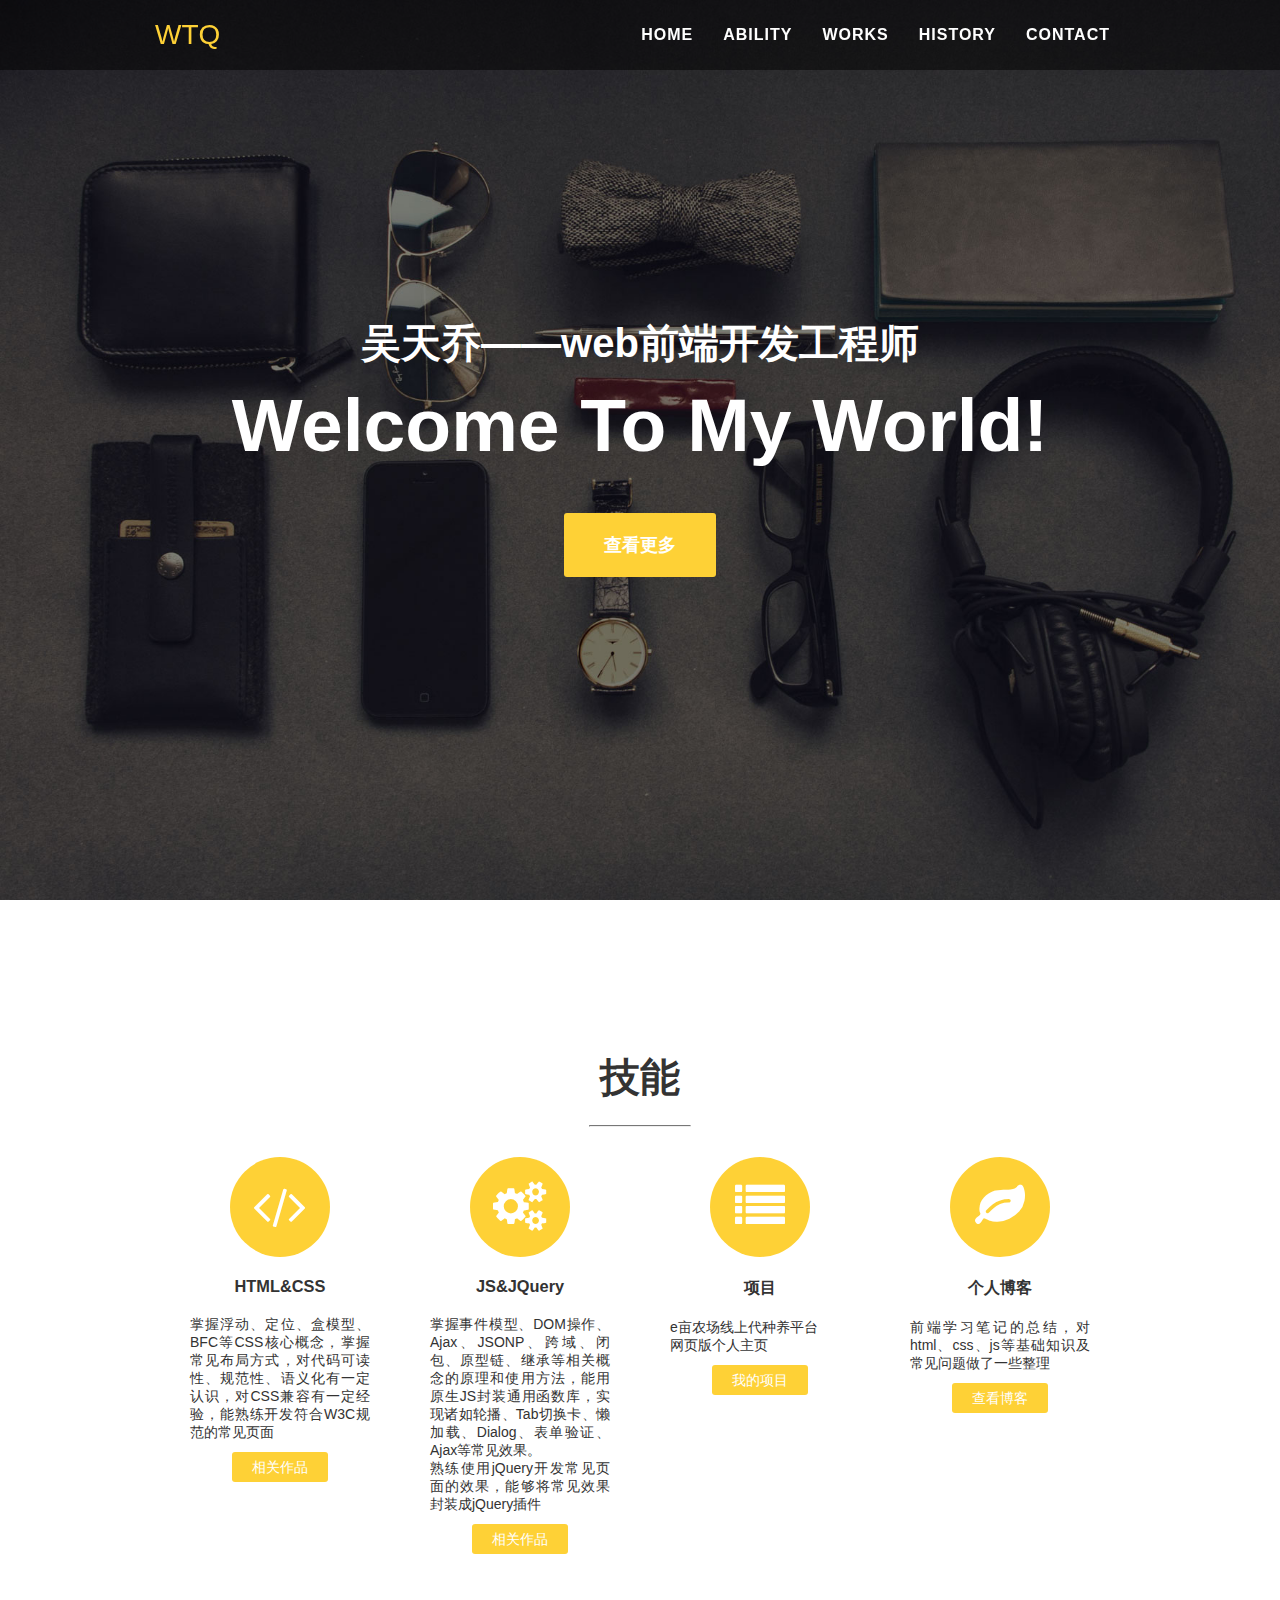
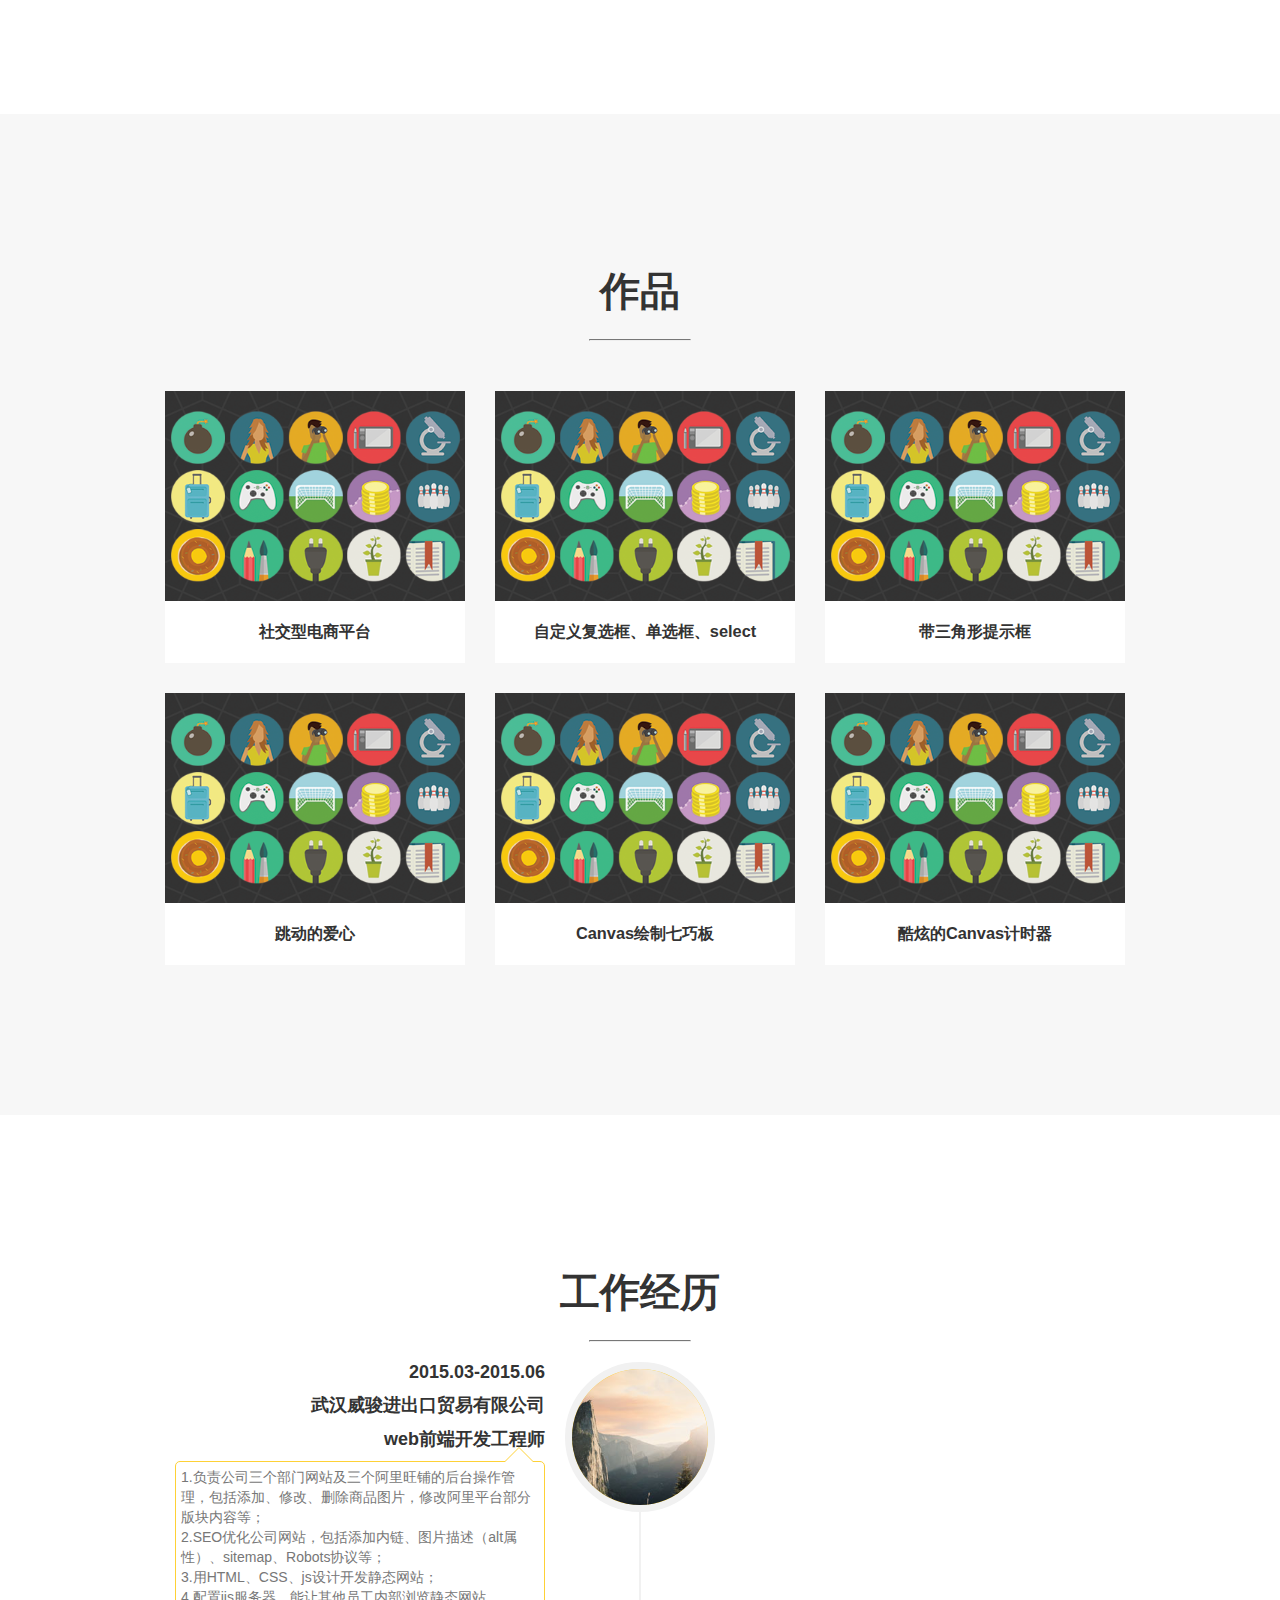
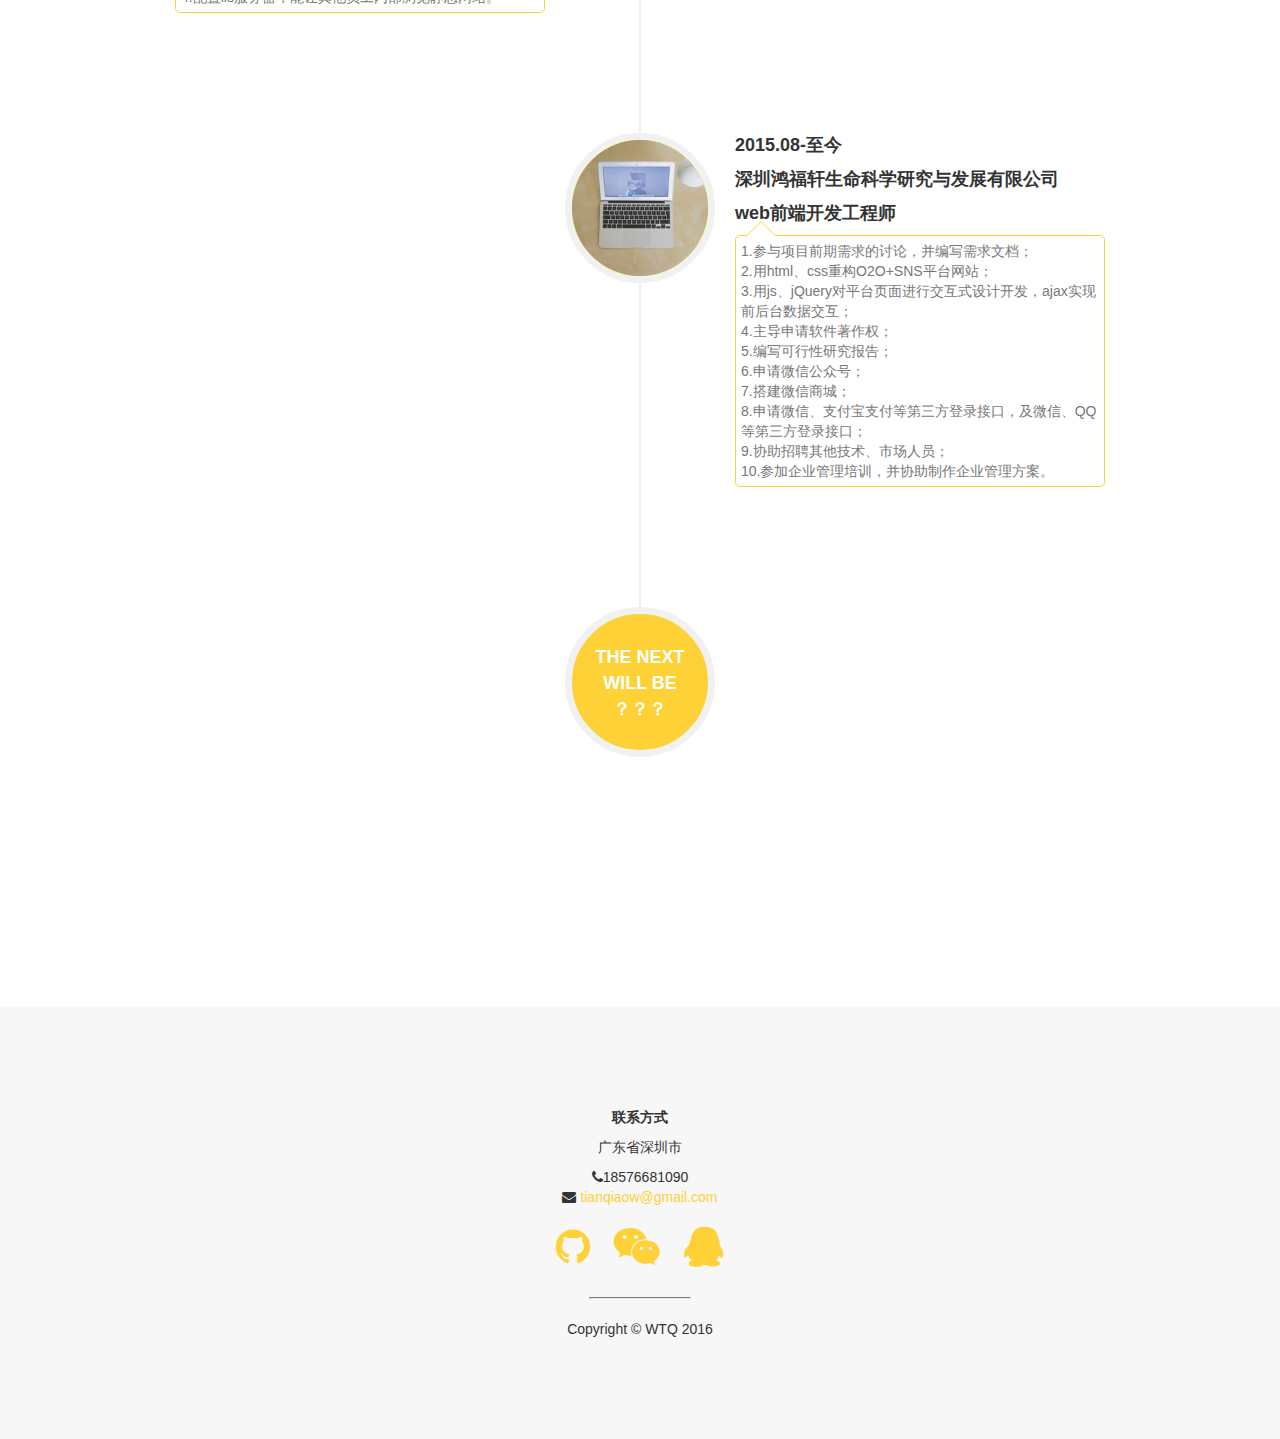
==== commit 1a248275: "change works" ====
--- a/resume.html
+++ b/resume.html
@@ -110,7 +110,7 @@
 								<img src="images/roundicons.png" alt="">
 							</a>
 							<div class="works-caption">
-								<h3>自定义复选框、单选框、select样式</h3>
+								<h3>自定义复选框、单选框、select</h3>
 							</div>
 						</li>
 						<li>
